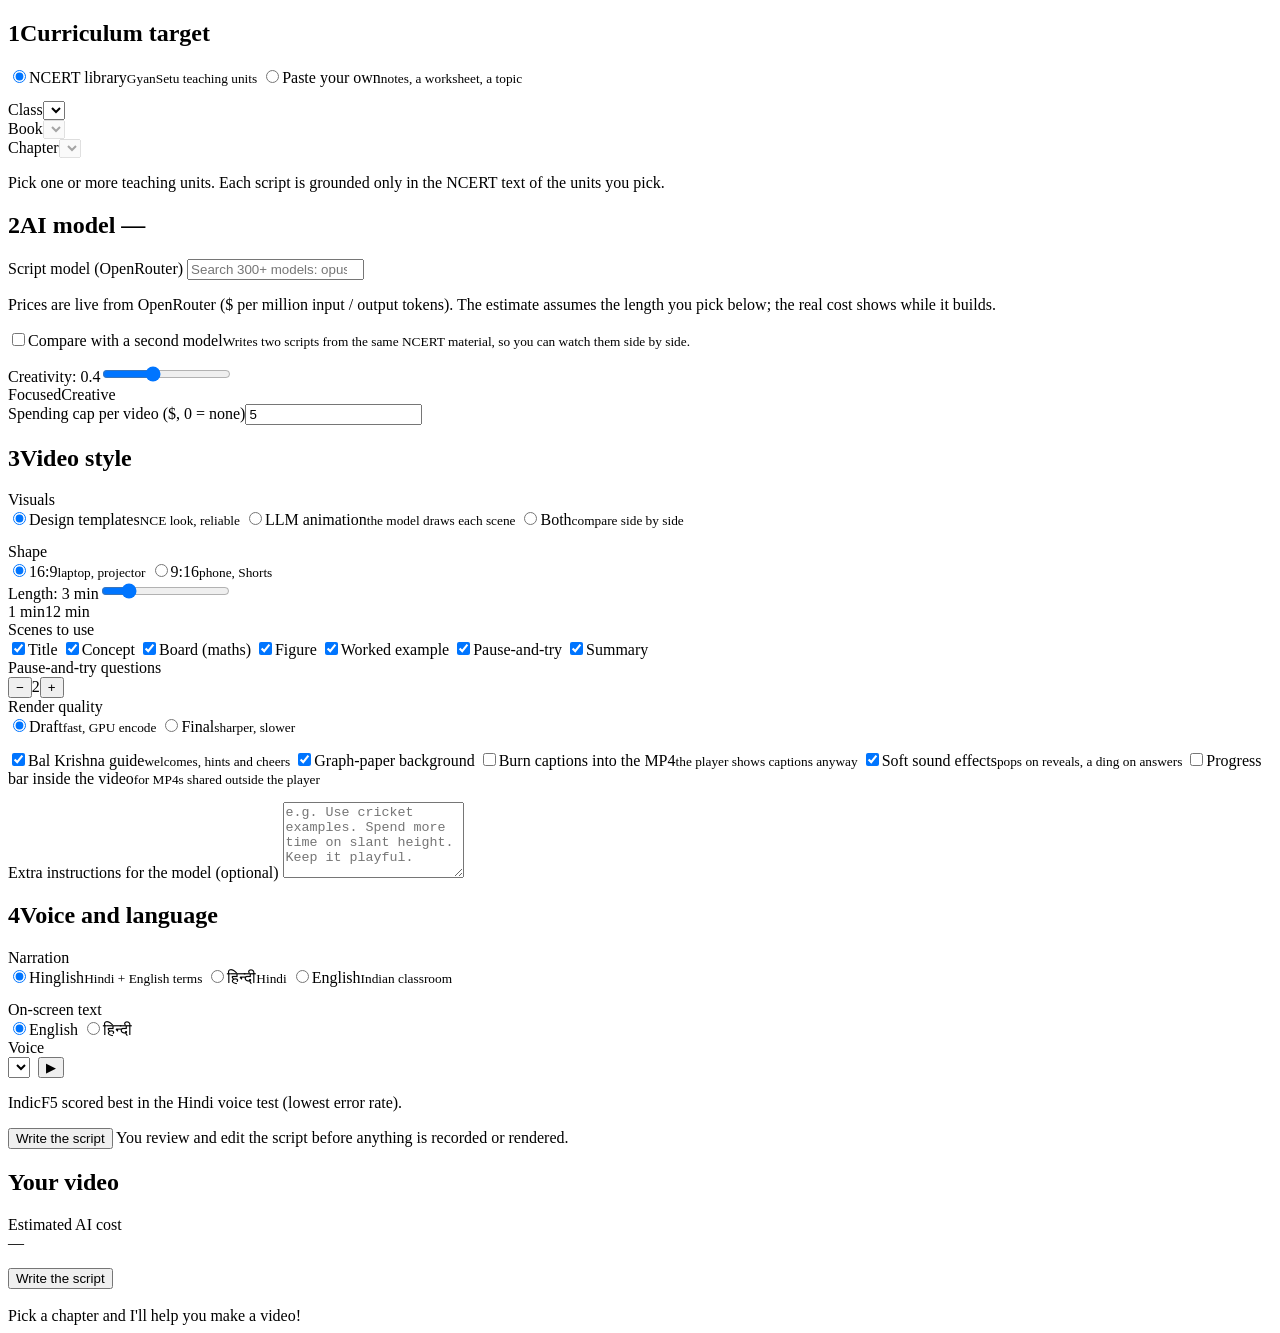
==== services/studio/static/builder.html @ 9c66ab1c "EduVid: NCERT lesson video pipeline, speech API and studio One Docker Compose stack for a 4x L4 GPU " ====
<!doctype html>
<html lang="en">
<head>
<meta charset="utf-8">
<meta name="viewport" content="width=device-width, initial-scale=1">
<title>EduVid Studio</title>
<link rel="icon" href="data:image/svg+xml,<svg xmlns='http://www.w3.org/2000/svg' viewBox='0 0 40 40'><rect width='40' height='40' rx='12' fill='%235A4499'/><text x='20' y='27' font-size='17' font-family='sans-serif' font-weight='800' fill='white' text-anchor='middle'>EV</text></svg>">
<link rel="stylesheet" href="/studio/static/nce/fonts/fonts.css">
<link rel="stylesheet" href="/studio/static/nce/theme.css">
<link rel="stylesheet" href="/studio/static/studio.css">
</head>
<body>
<div class="page rail" id="page">
  <main class="main" id="main">
    <div class="health" id="health" aria-live="polite"></div>

    <!-- ===================== NEW VIDEO ===================== -->
    <form id="newForm" autocomplete="off">
      <section class="card" aria-labelledby="h1t">
        <h2 id="h1t"><span class="n">1</span>Curriculum target</h2>
        <div class="seg" role="radiogroup" aria-label="Source">
          <label><input type="radio" name="source" value="ncert" checked>NCERT library<small>GyanSetu teaching units</small></label>
          <label><input type="radio" name="source" value="text">Paste your own<small>notes, a worksheet, a topic</small></label>
        </div>
        <div id="srcNcert">
          <div class="grid" style="margin-top:14px">
            <div class="field"><label for="grade">Class</label><select id="grade"></select></div>
            <div class="field"><label for="book">Book</label><select id="book" disabled></select></div>
            <div class="field full"><label for="chapter">Chapter</label><select id="chapter" disabled></select></div>
          </div>
          <div id="units" class="units" aria-label="Teaching units"></div>
          <div class="picked" id="picked" aria-live="polite"></div>
          <p class="cap" id="unitsCap">Pick one or more teaching units. Each script is grounded only in the NCERT text of the units you pick.</p>
        </div>
        <div id="srcText" hidden>
          <div class="grid" style="margin-top:14px">
            <div class="field"><label for="ptitle">Topic</label><input type="text" id="ptitle" placeholder="e.g. Surface area of a cone"></div>
            <div class="field"><label for="pgrade">Class</label><select id="pgrade"></select></div>
            <div class="field full"><label for="ptext">Material</label><textarea id="ptext" placeholder="Paste the textbook section, your notes or the points to cover. Facts come only from here."></textarea></div>
          </div>
        </div>
      </section>

      <section class="card" aria-labelledby="h2t">
        <h2 id="h2t"><span class="n">2</span>AI model <span class="grow"></span><span class="pill cost" id="costChip">—</span></h2>
        <div class="field mpick" id="mp1">
          <label for="mq1">Script model (OpenRouter)</label>
          <input type="search" id="mq1" placeholder="Search 300+ models: opus, gpt, gemini, deepseek…" role="combobox" aria-expanded="false" aria-controls="ml1">
          <div class="list" id="ml1" role="listbox" hidden></div>
          <div class="chosen" id="mc1"></div>
          <div class="quick" id="quick1" aria-label="Popular models"></div>
        </div>
        <p class="cap">Prices are live from OpenRouter ($ per million input / output tokens). The estimate assumes the length you pick below; the real cost shows while it builds.</p>
        <label class="check" style="margin-top:14px"><input type="checkbox" id="cmpModel"><span>Compare with a second model<small>Writes two scripts from the same NCERT material, so you can watch them side by side.</small></span></label>
        <div class="field mpick" id="mp2" hidden style="margin-top:10px">
          <label for="mq2">Second model</label>
          <input type="search" id="mq2" placeholder="Search models" role="combobox" aria-expanded="false" aria-controls="ml2">
          <div class="list" id="ml2" role="listbox" hidden></div>
          <div class="chosen" id="mc2"></div>
        </div>
        <div class="grid" style="margin-top:14px">
          <div class="field"><label for="temp">Creativity: <span id="tempV">0.4</span></label><input type="range" id="temp" min="0.1" max="0.9" step="0.1" value="0.4"><div class="ends"><span>Focused</span><span>Creative</span></div></div>
          <div class="field"><label for="cap">Spending cap per video ($, 0 = none)</label><input type="number" id="cap" min="0" step="0.5" value="5"></div>
        </div>
      </section>

      <section class="card" aria-labelledby="h3t">
        <h2 id="h3t"><span class="n">3</span>Video style</h2>
        <div class="label">Visuals</div>
        <div class="seg" role="radiogroup" aria-label="Visual mode">
          <label><input type="radio" name="mode" value="template" checked>Design templates<small>NCE look, reliable</small></label>
          <label><input type="radio" name="mode" value="llm">LLM animation<small>the model draws each scene</small></label>
          <label><input type="radio" name="mode" value="both">Both<small>compare side by side</small></label>
        </div>
        <div class="field mpick" id="mp3" hidden style="margin-top:12px">
          <label for="mq3">Animation model <span class="cap">(optional: defaults to the script model)</span></label>
          <input type="search" id="mq3" placeholder="Search models" role="combobox" aria-expanded="false" aria-controls="ml3">
          <div class="list" id="ml3" role="listbox" hidden></div>
          <div class="chosen" id="mc3"></div>
        </div>
        <div class="grid" style="margin-top:14px">
          <div class="field"><div class="label">Shape</div>
            <div class="seg" role="radiogroup" aria-label="Aspect ratio">
              <label><input type="radio" name="aspect" value="16:9" checked>16:9<small>laptop, projector</small></label>
              <label><input type="radio" name="aspect" value="9:16">9:16<small>phone, Shorts</small></label>
            </div></div>
          <div class="field"><label for="minutes">Length: <span id="minV">3</span> min</label><input type="range" id="minutes" min="1" max="12" step="0.5" value="3"><div class="ends"><span>1 min</span><span>12 min</span></div></div>
          <div class="field full"><div class="label">Scenes to use</div>
            <div class="chipset" id="kinds">
              <label><input type="checkbox" value="title" checked>Title</label>
              <label><input type="checkbox" value="concept" checked>Concept</label>
              <label><input type="checkbox" value="board" checked>Board (maths)</label>
              <label><input type="checkbox" value="figure" checked>Figure</label>
              <label><input type="checkbox" value="example" checked>Worked example</label>
              <label><input type="checkbox" value="check" checked>Pause-and-try</label>
              <label><input type="checkbox" value="summary" checked>Summary</label>
            </div></div>
          <div class="field"><div class="label" id="checksL">Pause-and-try questions</div>
            <div class="stepper" role="group" aria-labelledby="checksL"><button type="button" data-d="-1" aria-label="Fewer">−</button><output id="checks">2</output><button type="button" data-d="1" aria-label="More">+</button></div></div>
          <div class="field"><div class="label">Render quality</div>
            <div class="seg" role="radiogroup" aria-label="Quality">
              <label><input type="radio" name="quality" value="draft" checked>Draft<small>fast, GPU encode</small></label>
              <label><input type="radio" name="quality" value="final">Final<small>sharper, slower</small></label>
            </div></div>
        </div>
        <div class="checks" style="margin-top:14px">
          <label class="check"><input type="checkbox" id="bk" checked><span>Bal Krishna guide<small>welcomes, hints and cheers</small></span></label>
          <label class="check"><input type="checkbox" id="grid" checked><span>Graph-paper background</span></label>
          <label class="check"><input type="checkbox" id="burn"><span>Burn captions into the MP4<small>the player shows captions anyway</small></span></label>
          <label class="check"><input type="checkbox" id="sfx" checked><span>Soft sound effects<small>pops on reveals, a ding on answers</small></span></label>
          <label class="check"><input type="checkbox" id="chrome"><span>Progress bar inside the video<small>for MP4s shared outside the player</small></span></label>
        </div>
        <div class="field" style="margin-top:14px"><label for="instr">Extra instructions for the model <span class="cap">(optional)</span></label>
          <textarea id="instr" style="min-height:70px" placeholder="e.g. Use cricket examples. Spend more time on slant height. Keep it playful."></textarea></div>
      </section>

      <section class="card" aria-labelledby="h4t">
        <h2 id="h4t"><span class="n">4</span>Voice and language</h2>
        <div class="label">Narration</div>
        <div class="seg" role="radiogroup" aria-label="Language">
          <label><input type="radio" name="lang" value="hinglish" checked>Hinglish<small>Hindi + English terms</small></label>
          <label><input type="radio" name="lang" value="hindi"><span lang="hi">हिन्दी</span><small>Hindi</small></label>
          <label><input type="radio" name="lang" value="english">English<small>Indian classroom</small></label>
        </div>
        <div class="grid" style="margin-top:14px">
          <div class="field"><div class="label">On-screen text</div>
            <div class="seg" role="radiogroup" aria-label="On-screen text">
              <label><input type="radio" name="screen" value="en" checked>English</label>
              <label><input type="radio" name="screen" value="hi"><span lang="hi">हिन्दी</span></label>
            </div></div>
          <div class="field"><label for="voice">Voice</label>
            <div style="display:flex;gap:8px"><select id="voice"></select><button class="btn small" type="button" id="prev" aria-label="Play a sample of this voice">▶</button></div>
            <p class="cap" id="voiceCap">IndicF5 scored best in the Hindi voice test (lowest error rate).</p></div>
        </div>
      </section>

      <div class="actions">
        <button class="btn primary" id="go" type="submit">Write the script</button>
        <span class="cap" id="goCap">You review and edit the script before anything is recorded or rendered.</span>
      </div>
      <div class="err" id="newErr" hidden></div>
    </form>

    <!-- ===================== ONE VIDEO (review / build / done) ===================== -->
    <div id="video" hidden></div>
  </main>

  <aside id="rail">
    <section class="card rail-card" aria-labelledby="rt">
      <h2 id="rt">Your video</h2>
      <dl class="facts" id="facts"></dl>
      <div style="margin-top:16px"><div class="cap" id="costLbl">Estimated AI cost</div><div class="big-cost" id="railCost">—</div><div class="cap" id="railInr"></div></div>
      <button class="btn primary block" type="submit" form="newForm" id="go2" style="margin-top:16px">Write the script</button>
      <div class="bk-row"><img src="/studio/static/nce/assets/bk-calm.png" alt=""><div class="bubble" id="bkTip" role="status">Pick a chapter and I'll help you make a video!</div></div>
    </section>
  </aside>
</div>
<script type="module" src="/studio/static/builder.js"></script>
</body>
</html>
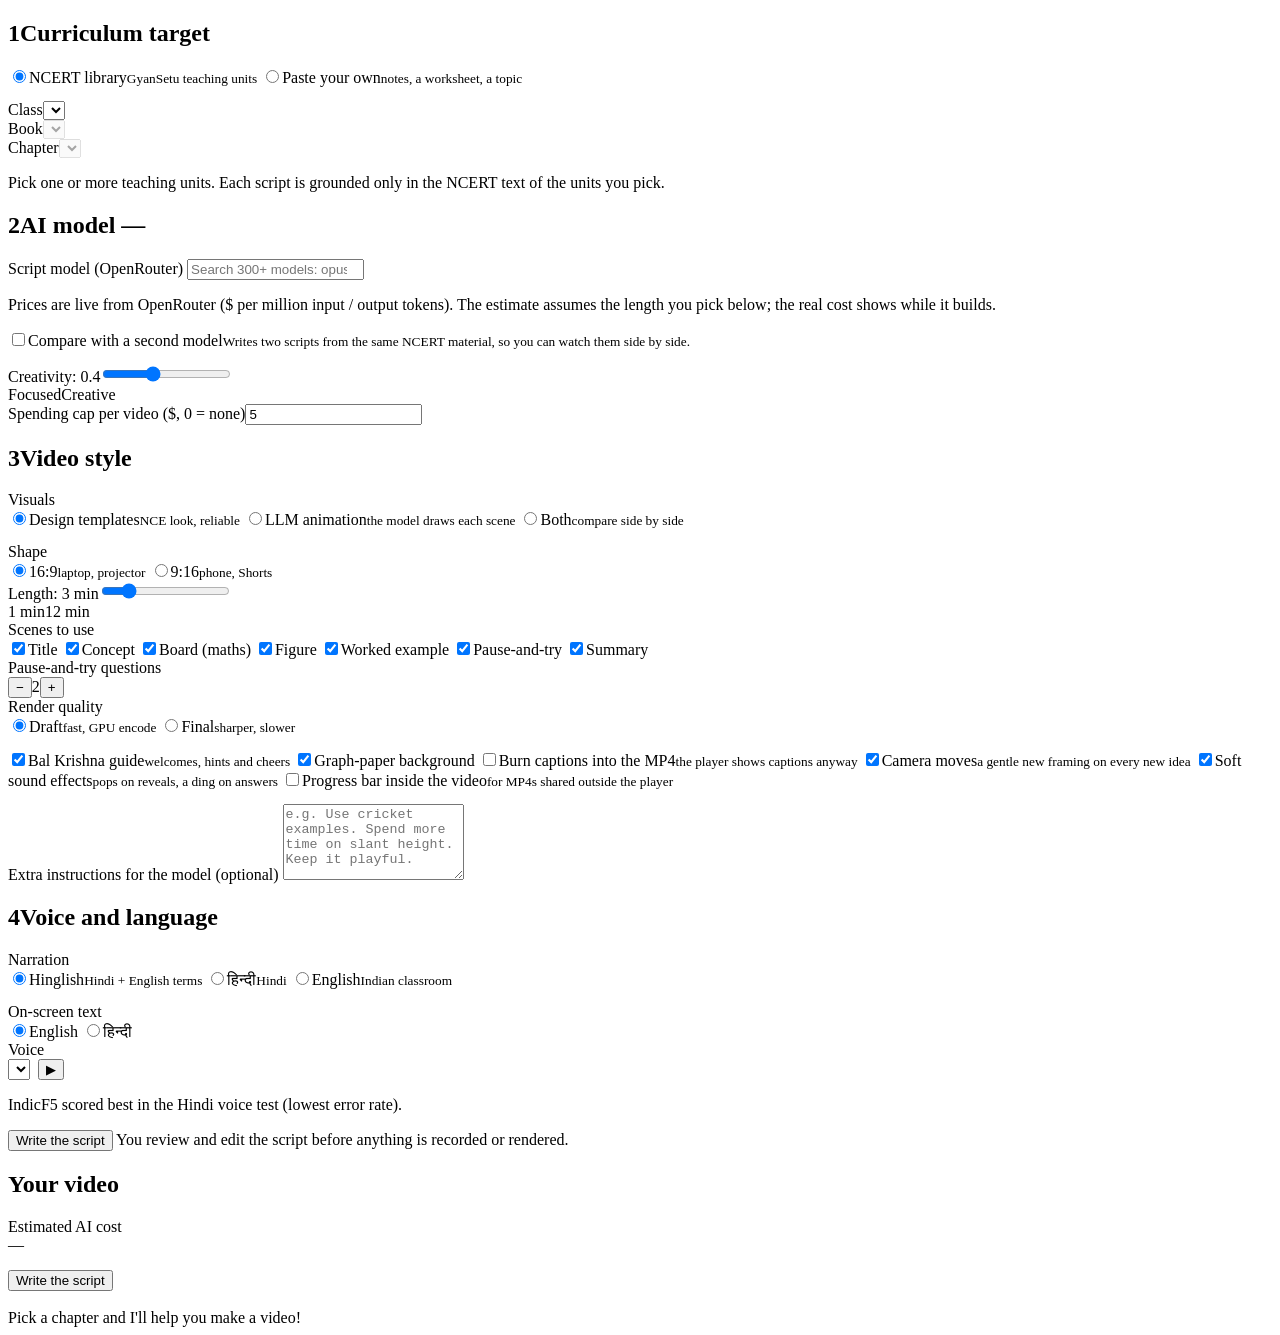
==== commit 9760c333: "Phase 1 visuals: camera beats, own LLM style, visible fallbacks - nce-lesson: split scenes into 1.6-" ====
--- a/services/studio/static/builder.html
+++ b/services/studio/static/builder.html
@@ -107,6 +107,7 @@
           <label class="check"><input type="checkbox" id="bk" checked><span>Bal Krishna guide<small>welcomes, hints and cheers</small></span></label>
           <label class="check"><input type="checkbox" id="grid" checked><span>Graph-paper background</span></label>
           <label class="check"><input type="checkbox" id="burn"><span>Burn captions into the MP4<small>the player shows captions anyway</small></span></label>
+          <label class="check"><input type="checkbox" id="camera" checked><span>Camera moves<small>a gentle new framing on every new idea</small></span></label>
           <label class="check"><input type="checkbox" id="sfx" checked><span>Soft sound effects<small>pops on reveals, a ding on answers</small></span></label>
           <label class="check"><input type="checkbox" id="chrome"><span>Progress bar inside the video<small>for MP4s shared outside the player</small></span></label>
         </div>
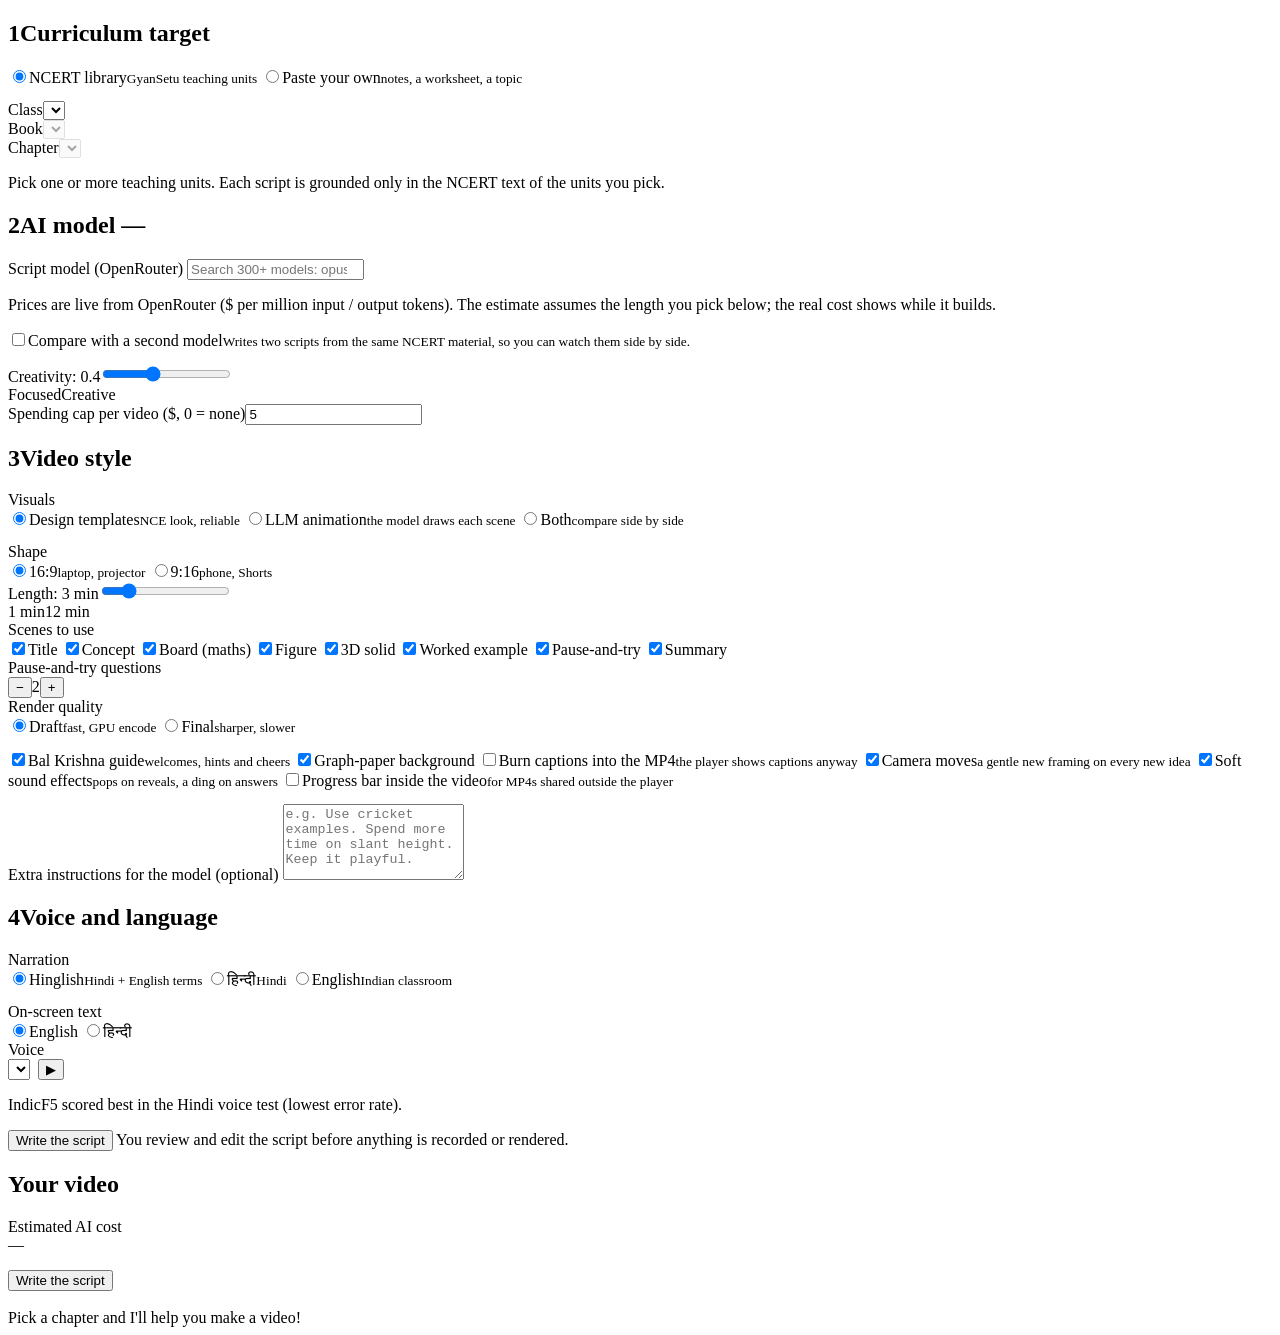
==== commit 5d777622: "Phase 2: 3D solid scenes with three.js - nce-lesson: new "solid" scene kind (cylinder, cone, sphere," ====
--- a/services/studio/static/builder.html
+++ b/services/studio/static/builder.html
@@ -91,6 +91,7 @@
               <label><input type="checkbox" value="concept" checked>Concept</label>
               <label><input type="checkbox" value="board" checked>Board (maths)</label>
               <label><input type="checkbox" value="figure" checked>Figure</label>
+              <label><input type="checkbox" value="solid" checked>3D solid</label>
               <label><input type="checkbox" value="example" checked>Worked example</label>
               <label><input type="checkbox" value="check" checked>Pause-and-try</label>
               <label><input type="checkbox" value="summary" checked>Summary</label>
